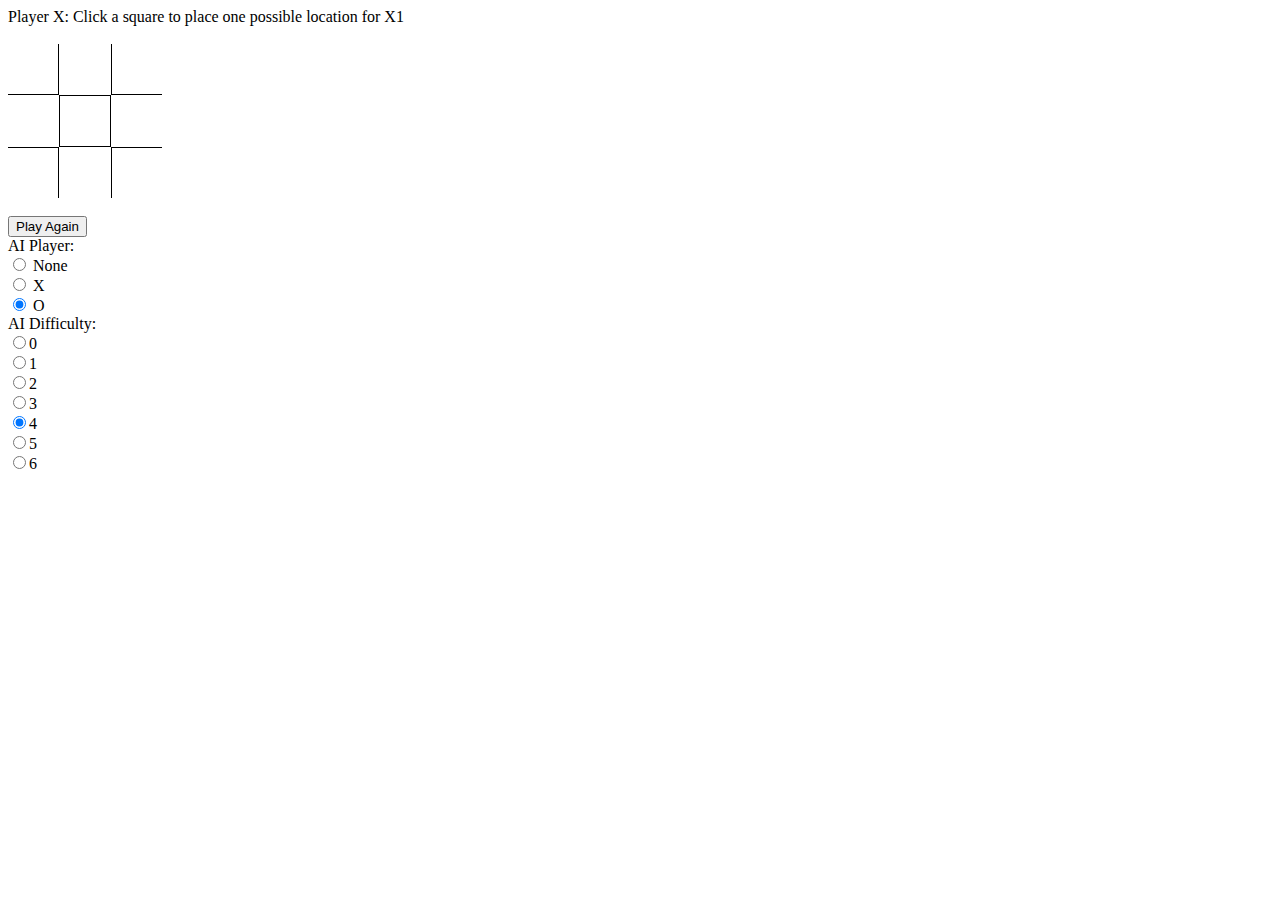
==== qttt/quantum-tic-tac-toe.html @ 62b8709b "minimax AI with a-b pruning and adjustable max depth" ====
<!DOCTYPE html>
<html>
<head>
	<title>Quantum Tic-Tac-Toe</title>
	<script src="https://code.jquery.com/jquery-3.3.1.js"></script>
	<script src="qttt-ai.js"></script>
	<script type="text/javascript">

var QTTT = function(computerPlayer, moveFunction) {
	this.board = [[],[],[],[],[],[],[],[],[]];
	this.marks = {};
	this.turn = 1;
	this.loopMarks = null;
	this.selectedSquare = null;
	this.winner = null;
	this.computerPlayer = computerPlayer;
	this.computerMoveFunction = moveFunction;

	this.getNextMark = function() {
		return this.getPlayerMark() + this.turn;
	};

	this.getPlayerMark = function() {
		return this.turn % 2 == 0 ? "O" : "X";
	}

	/* 
	 * Returns true if a cycle was created; false otherwise.
	 */
	this.move = function(square1, square2) {
		if (this.loopMarks != null) {
			alert("Must resolve loop before making a move.");
			return null;
		}
		if (this.winner != null) {
			alert("The game is over.");
			return null;
		}
		var pos1 = this.board[square1];
		var pos2 = this.board[square2];
		if (typeof pos1 == "object" && typeof pos2 == "object") {
			var mark = this.getNextMark();
			this.turn += 1;
			pos1.push(mark);
			pos2.push(mark);
			this.marks[mark] = [square1, square2];
			var cycle = this.checkCycle(square1, square2, mark);
			this.loopMarks = cycle;
			this.drawCycle();
			return cycle != null;
		}
		return false;
	};

	/*
	 * square: the next square to check (must contain lastMark)
	 * initialSquare: the first square in the chain
	 * lastMark: the mark that was followed to reach square
	 * 
	 * Returns: the list of marks in the cycle, or null
	 */
	this.checkCycle = function(square, initialSquare, lastMark) {
		//console.log('checkCycle ' + square + ' ' + initialSquare + ' ' + lastMark);
		if (square == initialSquare) {
			return [lastMark];
		}
		var marksInSquare = this.board[square];
		if (marksInSquare.length <= 1) return null;
		var marksToCheck = [];
		var numChainMarks = 0;
		for (var i = 0; i < marksInSquare.length; i++) {
			var mark = marksInSquare[i];
			if (mark != lastMark) {
				marksToCheck.push(mark);
			}
		}
		for (var i = 0; i < marksToCheck.length; i++) {
			var mark = marksToCheck[i];
			var markSquares = this.marks[mark];
			var nextSquare = markSquares[0] == square ? markSquares[1] : markSquares[0];
			var result = this.checkCycle(nextSquare, initialSquare, mark);
			if (result != null) {
				result.push(lastMark);
				return result;
			}
		}
		return null;
	};

	/*
	 * Return: 'X' or 'O' for winner; 'C' for draw; null if game is not over
	 *
	 */
	this.checkWinner = function() {
		var bestRowX = null;
		var bestRowO = null;
		// rows
		var undecidedSquares = 0;
		for (var row = 0; row < 3; row++) {
			var maxIndex = 0;
			var winner = null;
			var hasWinner = true;
			for (var col = 0; col < 3; col++) {
				var square = col*3 + row;
				if (typeof this.board[square] == 'object') {
					hasWinner = false;
					undecidedSquares += 1;
				} else {
					var thisMark = this.board[square][0];
					var thisIndex = parseInt(this.board[square].substring(1));
					if (thisIndex > maxIndex) maxIndex = thisIndex;
					if (winner == null) {
						winner = thisMark;
					} else if (winner != thisMark) {
						hasWinner = false;
					}
				}
			}
			if (hasWinner) {
				if (winner == 'X') {
					if (bestRowX == null || maxIndex < bestRowX) {
						bestRowX = maxIndex;
					}
				} else {
					if (bestRowO == null || maxIndex < bestRowO) {
						bestRowO = maxIndex;
					}
				}
			}
		}

		// columns
		for (var col = 0; col < 3; col++) {
			var maxIndex = 0;
			var winner = null;
			var hasWinner = true;
			for (var row = 0; row < 3; row++) {
				var square = col*3 + row;
				if (typeof this.board[square] == 'object') {
					hasWinner = false;
					break;
				} else {
					var thisMark = this.board[square][0];
					var thisIndex = parseInt(this.board[square].substring(1));
					if (thisIndex > maxIndex) maxIndex = thisIndex;
					if (winner == null) {
						winner = thisMark;
					} else if (winner != thisMark) {
						hasWinner = false;
						break;
					}
				}
			}
			if (hasWinner) {
				if (winner == 'X') {
					if (bestRowX == null || maxIndex < bestRowX) {
						bestRowX = maxIndex;
					}
				} else {
					if (bestRowO == null || maxIndex < bestRowO) {
						bestRowO = maxIndex;
					}
				}
			}
		}

		// diagonals
		var maxIndex = 0;
		var winner = null;
		var hasWinner = true;
		for (var square = 0; square < 9; square += 4) {
			if (typeof this.board[square] == 'object') {
				hasWinner = false;
				break;
			} else {
				var thisMark = this.board[square][0];
				var thisIndex = parseInt(this.board[square].substring(1));
				if (thisIndex > maxIndex) maxIndex = thisIndex;
				if (winner == null) {
					winner = thisMark;
				} else if (winner != thisMark) {
					hasWinner = false;
					break;
				}
			}
		}
		if (hasWinner) {
			if (winner == 'X') {
				if (bestRowX == null || maxIndex < bestRowX) {
					bestRowX = maxIndex;
				}
			} else {
				if (bestRowO == null || maxIndex < bestRowO) {
					bestRowO = maxIndex;
				}
			}
		}

		maxIndex = 0;
		winner = null;
		hasWinner = true;
		for (var square = 2; square < 8; square += 2) {
			if (typeof this.board[square] == 'object') {
				hasWinner = false;
				break;
			} else {
				var thisMark = this.board[square][0];
				var thisIndex = parseInt(this.board[square].substring(1));
				if (thisIndex > maxIndex) maxIndex = thisIndex;
				if (winner == null) {
					winner = thisMark;
				} else if (winner != thisMark) {
					hasWinner = false;
					break;
				}
			}
		}
		if (hasWinner) {
			if (winner == 'X') {
				if (bestRowX == null || maxIndex < bestRowX) {
					bestRowX = maxIndex;
				}
			} else {
				if (bestRowO == null || maxIndex < bestRowO) {
					bestRowO = maxIndex;
				}
			}
		}

		if (bestRowO != null) {
			if (bestRowX != null) {
				if (bestRowO < bestRowX) {
					return -.5;
				} else {
					return .5;
				}
			} else {
				return -1;
			}
		} else if (bestRowX != null) {
			return 1;
		} else if (undecidedSquares <= 1) {
			return 0;
		} else {
			return null;
		}
	};

	this.resolve = function(square, mark, ignoreMark) {
		if (mark == ignoreMark) return;
		if (this.loopMarks == null) {
			console.log("No loop to resolve.");
			return;
		}
		if (ignoreMark == null && !this.loopMarks.includes(mark)) {
			console.log("Mark " + mark + " not in loop.");
			return;
		}
		if (typeof this.board[square] != "object") {
			console.log("Square " + square + " has already been resolved: " + this.board[square]);
		}
		if (this.board[square].indexOf(mark) == -1) {
			console.log(mark + " is not a valid mark for square " + square);
			return;
		}
		//console.log("Resolving square " + square + " with mark " + mark + "...");
		var otherSquaresToResolve = [];
		var otherMarks = this.board[square];
		otherMarks.splice(otherMarks.indexOf(mark), 1);
		for (var i = 0; i < otherMarks.length; i++) {
			var otherMark = otherMarks[i];
			var pair = this.marks[otherMark];
			var otherSquare;
			if (pair[0] == square) otherSquare = pair[1];
			else if (pair[1] == square) otherSquare = pair[0];
			else {
				console.log("Error -- marks[" + mark + "] == " + pair + " -- expected " + square);
				return;
			}
			this.resolve(otherSquare, otherMark, ignoreMark == null ? mark : ignoreMark);
		}
		this.board[square] = mark;
		this.marks[mark] = null;
		if (ignoreMark == null) {
			this.loopMarks = null;
		}
		this.winner = this.checkWinner();
	};

	this.draw = function(container) {
		if (this.winner == null) {
			if (this.computerPlayer != null && this.getPlayerMark() == this.computerPlayer) {
				if (typeof this.computerMoveFunction == "function") {
					this.computerMoveFunction(this);
				} else {
					this.moveRandom();
				}
				//this.winner = this.checkWinner();
			}
		}
		if (typeof this.board[this.selectedSquare] != 'object') {
			this.selectedSquare = null;
		}
		for (var square = 0; square < this.board.length; square++) {
			var squareDiv = $('#square-' + square);
			var isCycle = false;
			if (typeof this.board[square] == "object") {
				var text = '';
				for (var j = 0; j < this.board[square].length; j++) {
					var mark = this.board[square][j];
					if (this.loopMarks != null && this.loopMarks.includes(mark)) {
						isCycle = true;
						text += '<span class="loop">' + mark + '</span> ';
					} else {
						text += mark + ' ';
					}
				}
				squareDiv.html(text);
				squareDiv.removeClass("resolved");
			} else {
				squareDiv.addClass("resolved").text(this.board[square]);
			}
			if (isCycle) {
				squareDiv.addClass("loop");
			} else {
				squareDiv.removeClass("loop");
			}
			if (square == this.selectedSquare) {
				squareDiv.addClass("selected");
			} else {
				squareDiv.removeClass("selected");
			}
		}
		var player = this.getPlayerMark();
		var score = this.winner;
		if (score != null) {
			if (score == 0) {
				$('#message').text('The game ended in a draw.  Reload the page to play again.');
			} else {
				$('#message').text('Player ' + (score < 0 ? 'O' : 'X') + ' wins!');
			}
		} else if (this.loopMarks != null) {
			$('#message').text('Quantum Loop Detected!  Player ' + player + ': Click any highlighted mark to resolve that square and close the Loop!');
		} else {
			if (this.selectedSquare == null) {
				$('#message').text('Player ' + player + ': Click a square to place one possible location for ' + this.getNextMark());
			} else {
				$('#message').text('Player ' + player + ': Click a different square to place the other possible for ' + this.getNextMark());
			}
		}
	};

	this.drawCycle = function() {
		// Unused
	};

	this.hasCycle = function() {
		return this.loopMarks != null;
	}

	this.select = function(square) {
		if (this.hasCycle()) return null;
		if (typeof this.board[square] != 'object') {
//			alert("That square has already been resolved.");
			return null;
		}
		var result = null;
		if (this.selectedSquare == null) {
			this.selectedSquare = square;
		} else if (this.selectedSquare == square) {
			this.selectedSquare = null;
		} else {
			result = this.move(square, this.selectedSquare);
			this.selectedSquare = null;
		}
		return result;
	}

	this.moveRandom = function() {
		var move = [null, null];
		if (this.hasCycle()) {
			// Resolve
			var markToChoose = this.loopMarks[Math.floor(Math.random()*this.loopMarks.length)];
			var squareToResolve = this.marks[markToChoose][Math.floor(Math.random()*2)];
			this.resolve(squareToResolve, markToChoose);
		}
		if (this.winner != null) {
			return move;
		}
		var validSquares = [];
		for (var i = 0; i < this.board.length; i++) {
			if (typeof this.board[i] == "object") {
				validSquares.push(i);
			}
		}
		var idx = Math.floor(Math.random()*validSquares.length);
		move[0] = validSquares[idx];
		validSquares.splice(idx, 1);
		idx = Math.floor(Math.random()*validSquares.length);
		move[1] = validSquares[idx];
		this.move(move[0], move[1]);
		return move;
	}

};

games = [];
currentGameNum = 0;
for (var i = 0; i < 6; i++) {
	//games.push(new QTTT(i%2));
	games.push(new QTTT("O", dfs));
}
function getCurrentGame() {
	return games[currentGameNum];
}
function setCurrentGameNum(num) {
	currentGameNum = num;
	getCurrentGame().draw();
	$('span.loop').click(function() {
		var mark = $(this).text();
		var square = $(this).parent().data('square');
		game.resolve(square, mark);
		game.draw();
	});
}

$(document).ready(function() {
	$('div').click(function() {
		var game = getCurrentGame();
		var square = $(this).data('square');
		console.log("clicked on square " + square);
		var cycle = game.select(square);
		game.draw();
		$('span.loop').click(function() {
			var mark = $(this).text();
			var square = $(this).parent().data('square');
			game.resolve(square, mark);
			game.draw();
		});
	});
	$('#playAgainButton').click(function() {
		games[currentGameNum] = new QTTT(
			$('input[name="aiChoice"]:checked').val(), 
			$('input[name="aiDiff"]:checked').val() == "0" ? null : dfs);
		games[currentGameNum].draw();
	});
	$('input[name="aiChoice"]').change(function() {
		getCurrentGame().computerPlayer = this.value;
		getCurrentGame().draw();
	});
	$('input[name="aiDiff"]').change(function() {
		var diff = parseInt(this.value);
		if (diff == 0) {
			getCurrentGame().computerMoveFunction = null;
		} else {
			getCurrentGame().computerMoveFunction = dfs;
			setMaxDepth(diff);
		}
	});
	setCurrentGameNum(0);
});
	</script>
	<style type="text/css">
	td div {
		min-width: 50px;
		min-height: 50px;
		width: 50px;
		height: 50px;
		border-style: solid;
		border-width: 0;
	}
	div.resolved {
	    font-size: xx-large;
	    text-align: center;
   	}
	div.loop {
		background-color: pink;
	}
	span.loop {
		font-weight: bold;
		cursor: pointer;
	}
	div.upper-left {
		border-width: 0px 1px 1px 0px;
	}
	div.upper-right {
		border-width: 0px 0px 1px 1px;
	}
	div.center {
		border-width: 1px 1px 1px 1px;
	}
	div.lower-left {
		border-width: 1px 1px 0px 0px;
	}
	div.lower-right {
		border-width: 1px 0px 0px 1px;
	}
	div.selected {
		border-width: 2px;
		border-color: green;
	}
	</style>
</head>
<body>
	<div id="message"></div>
	<br/>
	<table cellspacing="0" cellpadding="0">
		<tr><td><div id="square-0" data-square="0" class="upper-left"></div></td>
			<td><div id="square-1" data-square="1"></div></td>
			<td><div id="square-2" data-square="2" class="upper-right"></div></td>
		</tr>
		<tr><td><div id="square-3" data-square="3"></div></td>
			<td><div id="square-4" data-square="4" class="center"></div></td>
			<td><div id="square-5" data-square="5"></div></td>
		</tr>
		<tr><td><div id="square-6" data-square="6" class="lower-left"></div></td>
			<td><div id="square-7" data-square="7"></div></td>
			<td><div id="square-8" data-square="8" class="lower-right"></div></td>
		</tr>
	</table><br/>
	<button id="playAgainButton">Play Again</button><br/>
	AI Player:<br/>
	<input type="radio" name="aiChoice" value="none"/> None<br/>
	<input type="radio" name="aiChoice" value="X"/> X<br/>
	<input type="radio" name="aiChoice" value="O" checked="checked"/> O<br/>
	AI Difficulty:<br/>
	<input type="radio" name="aiDiff" value="0"/>0<br/>
	<input type="radio" name="aiDiff" value="1"/>1<br/>
	<input type="radio" name="aiDiff" value="2"/>2<br/>
	<input type="radio" name="aiDiff" value="3"/>3<br/>
	<input type="radio" name="aiDiff" value="4" checked="checked"/>4<br/>
	<input type="radio" name="aiDiff" value="5"/>5<br/>
	<input type="radio" name="aiDiff" value="6"/>6<br/>
</body>
</html>
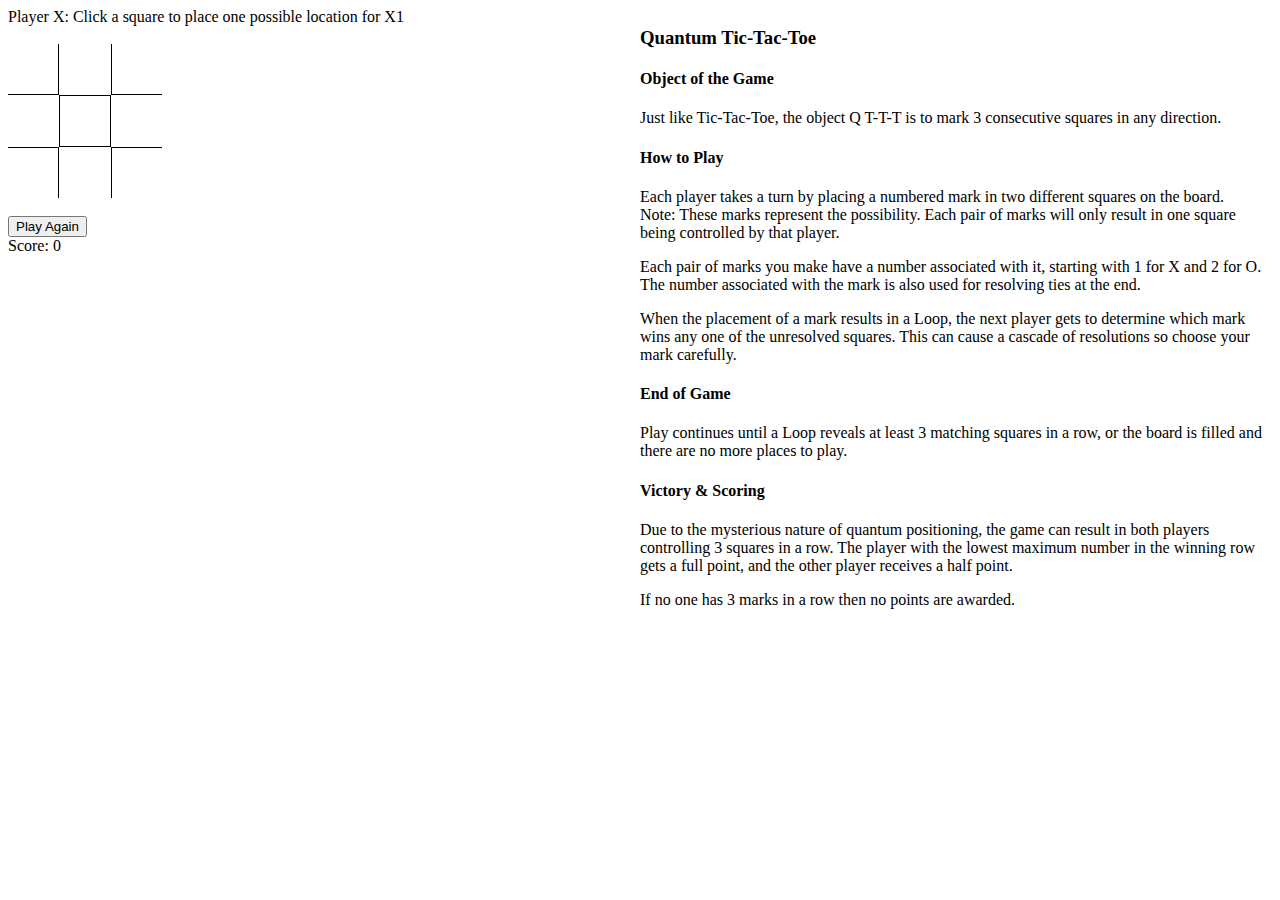
==== commit c2330b94: "Progressive difficulty, score display" ====
--- a/qttt/quantum-tic-tac-toe.html
+++ b/qttt/quantum-tic-tac-toe.html
@@ -288,16 +288,6 @@
 	};
 
 	this.draw = function(container) {
-		if (this.winner == null) {
-			if (this.computerPlayer != null && this.getPlayerMark() == this.computerPlayer) {
-				if (typeof this.computerMoveFunction == "function") {
-					this.computerMoveFunction(this);
-				} else {
-					this.moveRandom();
-				}
-				//this.winner = this.checkWinner();
-			}
-		}
 		if (typeof this.board[this.selectedSquare] != 'object') {
 			this.selectedSquare = null;
 		}
@@ -348,6 +338,20 @@
 				$('#message').text('Player ' + player + ': Click a different square to place the other possible for ' + this.getNextMark());
 			}
 		}
+		if (this.winner == null) {
+			if (this.computerPlayer != null && this.getPlayerMark() == this.computerPlayer) {
+				$('#message').text('Computer is thinking...');
+				var _this = this;
+				setTimeout(function() {
+					if (typeof _this.computerMoveFunction == "function") {
+						_this.computerMoveFunction(_this);
+					} else {
+						_this.moveRandom();
+					}
+					_this.draw();
+				}, 10);
+			}
+		}
 	};
 
 	this.drawCycle = function() {
@@ -406,9 +410,12 @@
 
 games = [];
 currentGameNum = 0;
+gamesWon = 0;
+scoreX = 0;
+scoreO = 0;
 for (var i = 0; i < 6; i++) {
 	//games.push(new QTTT(i%2));
-	games.push(new QTTT("O", dfs));
+	games.push(new QTTT("O"));
 }
 function getCurrentGame() {
 	return games[currentGameNum];
@@ -431,17 +438,31 @@
 		console.log("clicked on square " + square);
 		var cycle = game.select(square);
 		game.draw();
-		$('span.loop').click(function() {
-			var mark = $(this).text();
-			var square = $(this).parent().data('square');
-			game.resolve(square, mark);
-			game.draw();
-		});
+		setTimeout(function() {
+			$('span.loop').click(function() {
+				var mark = $(this).text();
+				var square = $(this).parent().data('square');
+				game.resolve(square, mark);
+				game.draw();
+			});
+			if (game.winner != null) {
+				if (game.winner > 0) {
+					gamesWon++;
+					scoreX += game.winner;
+				} else {
+					scoreO -= game.winner;
+				}
+				$('#score').text(scoreX - scoreO);
+			}
+		}, 20);
 	});
 	$('#playAgainButton').click(function() {
 		games[currentGameNum] = new QTTT(
-			$('input[name="aiChoice"]:checked').val(), 
-			$('input[name="aiDiff"]:checked').val() == "0" ? null : dfs);
+//			$('input[name="aiChoice"]:checked').val(), 
+//			$('input[name="aiDiff"]:checked').val() == "0" ? null : dfs);
+			"O",
+			gamesWon == 0 ? null : dfs);
+		setMaxDepth(gamesWon);
 		games[currentGameNum].draw();
 	});
 	$('input[name="aiChoice"]').change(function() {
@@ -502,6 +523,29 @@
 	</style>
 </head>
 <body>
+	<div style="float: right; max-width: 50%">
+	<h3>Quantum Tic-Tac-Toe</h3>
+
+	<h4>Object of the Game</h4>
+	<p>Just like Tic-Tac-Toe, the object Q T-T-T is to mark 3 consecutive squares in any direction.</p>
+
+	<h4>How to Play</h4>
+	<p>Each player takes a turn by placing a numbered mark in two different squares on the board. <br/>
+	Note: These marks represent the possibility. Each pair of marks will only result in one square being controlled by that player.</p>
+
+	<p>Each pair of marks you make have a number associated with it, starting with 1 for X and 2 for O. The number associated with the mark is also used for resolving ties at the end.</p>
+
+	<p>When the placement of a mark results in a Loop, the next player gets to determine which mark wins any one of the unresolved squares. This can cause a cascade of resolutions so choose your mark carefully. </p>
+
+	<h4>End of Game</h4>
+	<p>Play continues until a Loop reveals at least 3 matching squares in a row, or the board is filled and there are no more places to play.</p>
+
+	<h4>Victory &amp; Scoring</h4>
+	<p>Due to the mysterious nature of quantum positioning, the game can result in both players controlling 3 squares in a row. 
+	The player with the lowest maximum number in the winning row gets a full point, and the other player receives a half point. </p>
+
+	<p>If no one has 3 marks in a row then no points are awarded.</p>
+	</div>
 	<div id="message"></div>
 	<br/>
 	<table cellspacing="0" cellpadding="0">
@@ -519,6 +563,8 @@
 		</tr>
 	</table><br/>
 	<button id="playAgainButton">Play Again</button><br/>
+	Score: <span id="score">0</span><br/>
+	<!--
 	AI Player:<br/>
 	<input type="radio" name="aiChoice" value="none"/> None<br/>
 	<input type="radio" name="aiChoice" value="X"/> X<br/>
@@ -531,5 +577,10 @@
 	<input type="radio" name="aiDiff" value="4" checked="checked"/>4<br/>
 	<input type="radio" name="aiDiff" value="5"/>5<br/>
 	<input type="radio" name="aiDiff" value="6"/>6<br/>
+	<input type="radio" name="aiDiff" value="7"/>7<br/>
+	<input type="radio" name="aiDiff" value="8"/>8<br/>
+	<input type="radio" name="aiDiff" value="9"/>9<br/>
+	<input type="radio" name="aiDiff" value="10"/>10<br/>
+	-->
 </body>
 </html>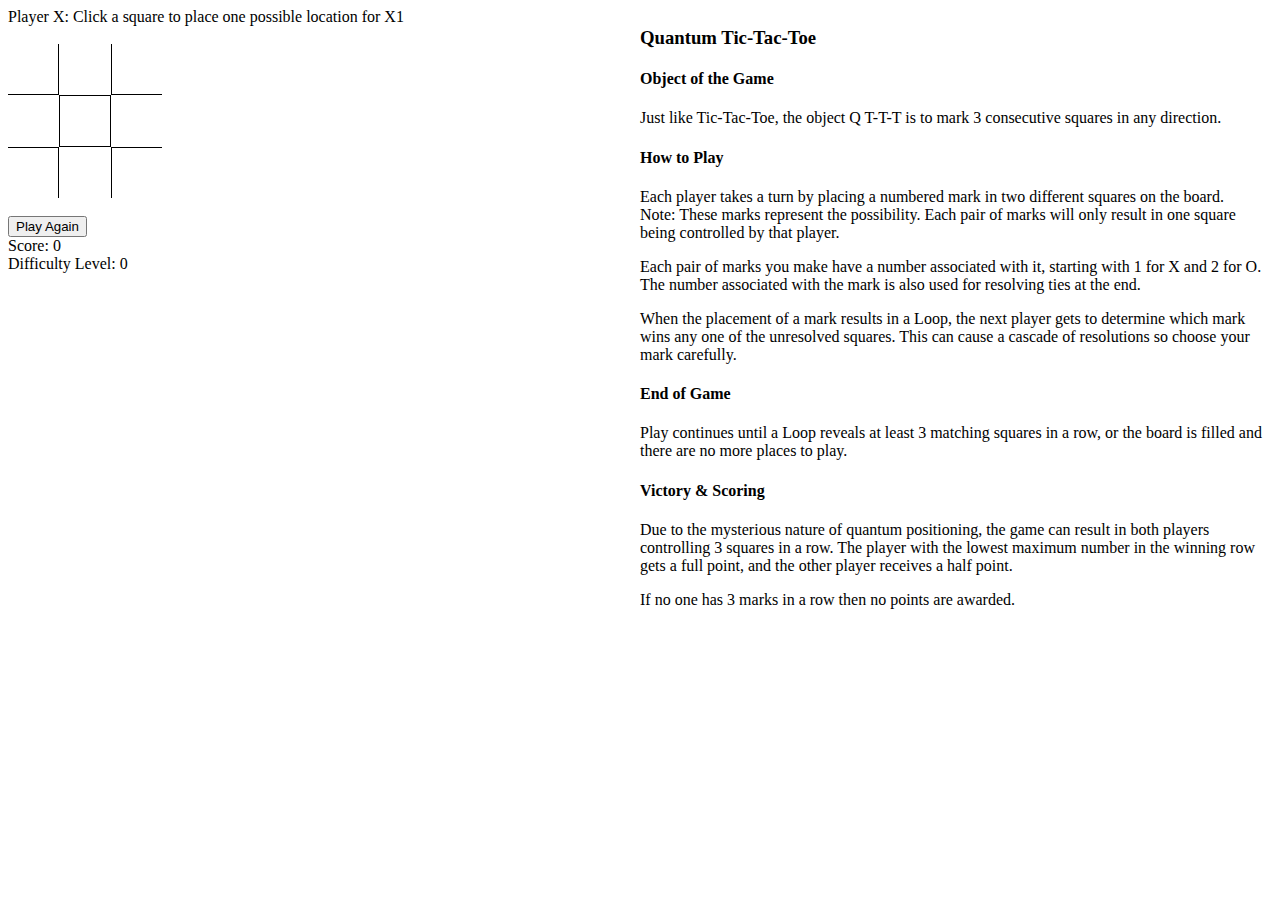
==== commit a7480c26: "Difficulty display; draw first mark; hidden controls" ====
--- a/qttt/quantum-tic-tac-toe.html
+++ b/qttt/quantum-tic-tac-toe.html
@@ -369,11 +369,15 @@
 			return null;
 		}
 		var result = null;
+		var mark = this.getNextMark();
 		if (this.selectedSquare == null) {
+			this.board[square].push(mark);
 			this.selectedSquare = square;
 		} else if (this.selectedSquare == square) {
+			this.board[square].pop();
 			this.selectedSquare = null;
 		} else {
+			this.board[this.selectedSquare].pop();
 			result = this.move(square, this.selectedSquare);
 			this.selectedSquare = null;
 		}
@@ -463,6 +467,7 @@
 			"O",
 			gamesWon == 0 ? null : dfs);
 		setMaxDepth(gamesWon);
+		$('#difficulty').text(gamesWon);
 		games[currentGameNum].draw();
 	});
 	$('input[name="aiChoice"]').change(function() {
@@ -564,23 +569,24 @@
 	</table><br/>
 	<button id="playAgainButton">Play Again</button><br/>
 	Score: <span id="score">0</span><br/>
-	<!--
-	AI Player:<br/>
-	<input type="radio" name="aiChoice" value="none"/> None<br/>
-	<input type="radio" name="aiChoice" value="X"/> X<br/>
-	<input type="radio" name="aiChoice" value="O" checked="checked"/> O<br/>
-	AI Difficulty:<br/>
-	<input type="radio" name="aiDiff" value="0"/>0<br/>
-	<input type="radio" name="aiDiff" value="1"/>1<br/>
-	<input type="radio" name="aiDiff" value="2"/>2<br/>
-	<input type="radio" name="aiDiff" value="3"/>3<br/>
-	<input type="radio" name="aiDiff" value="4" checked="checked"/>4<br/>
-	<input type="radio" name="aiDiff" value="5"/>5<br/>
-	<input type="radio" name="aiDiff" value="6"/>6<br/>
-	<input type="radio" name="aiDiff" value="7"/>7<br/>
-	<input type="radio" name="aiDiff" value="8"/>8<br/>
-	<input type="radio" name="aiDiff" value="9"/>9<br/>
-	<input type="radio" name="aiDiff" value="10"/>10<br/>
-	-->
+	Difficulty Level: <span id="difficulty">0</span><br/>
+	<div style="display: none;">
+		AI Player:<br/>
+		<input type="radio" name="aiChoice" value="none"/> None<br/>
+		<input type="radio" name="aiChoice" value="X"/> X<br/>
+		<input type="radio" name="aiChoice" value="O" checked="checked"/> O<br/>
+		AI Difficulty:<br/>
+		<input type="radio" name="aiDiff" value="0" checked="checked"/>0<br/>
+		<input type="radio" name="aiDiff" value="1"/>1<br/>
+		<input type="radio" name="aiDiff" value="2"/>2<br/>
+		<input type="radio" name="aiDiff" value="3"/>3<br/>
+		<input type="radio" name="aiDiff" value="4"/>4<br/>
+		<input type="radio" name="aiDiff" value="5"/>5<br/>
+		<input type="radio" name="aiDiff" value="6"/>6<br/>
+		<input type="radio" name="aiDiff" value="7"/>7<br/>
+		<input type="radio" name="aiDiff" value="8"/>8<br/>
+		<input type="radio" name="aiDiff" value="9"/>9<br/>
+		<input type="radio" name="aiDiff" value="10"/>10<br/>
+	</div>
 </body>
 </html>